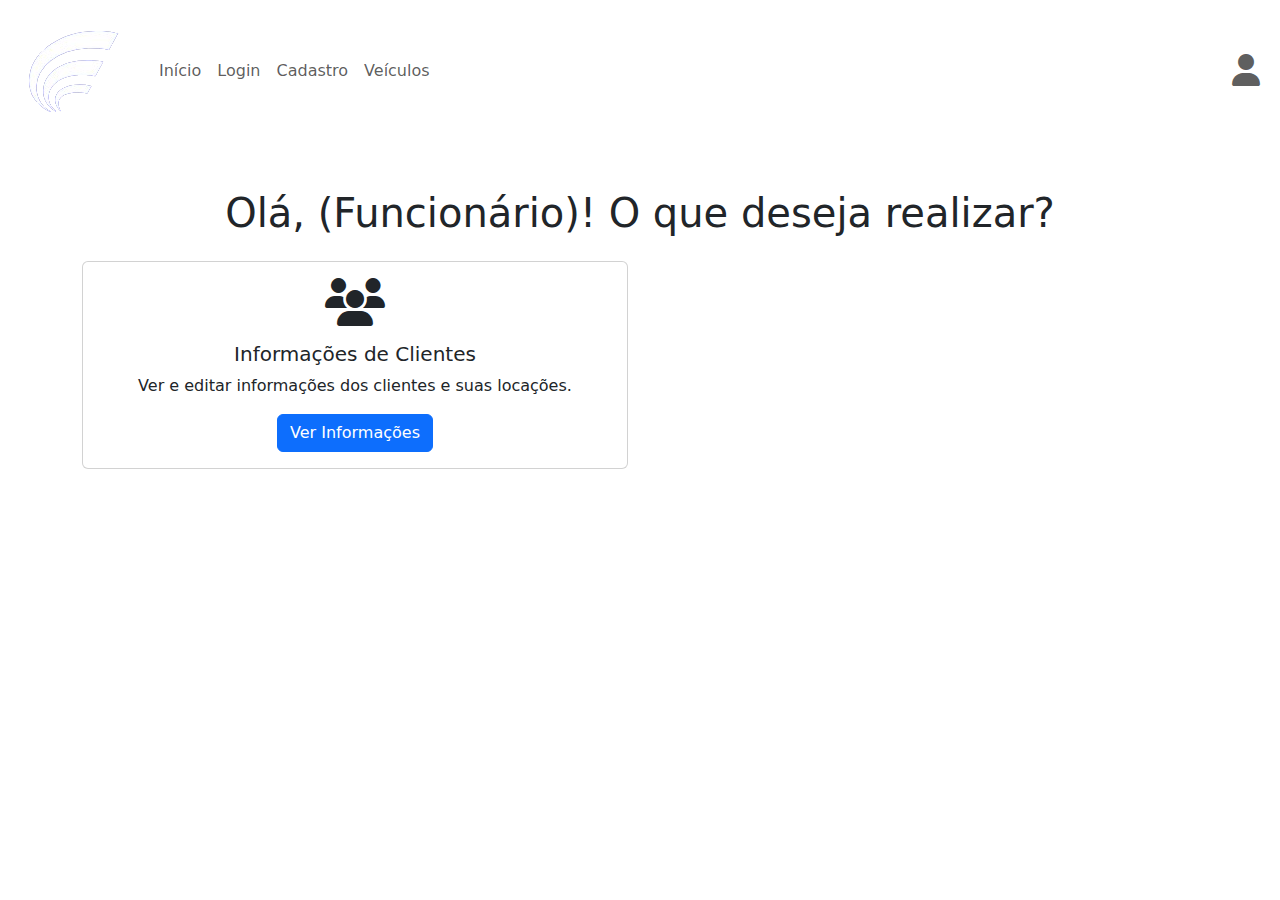
==== Locadora/Clientes/clientes.html @ e1ebc823 "Subindo" ====
<!DOCTYPE html>
<html lang="pt-br">
<head>
    <meta charset="UTF-8">
    <meta name="viewport" content="width=device-width, initial-scale=1.0">
    <link href="https://cdn.jsdelivr.net/npm/bootstrap@5.3.3/dist/css/bootstrap.min.css" rel="stylesheet"
        integrity="sha384-QWTKZyjpPEjISv5WaRU9OFeRpok6YctnYmDr5pNlyT2bRjXh0JMhjY6hW+ALEwIH" crossorigin="anonymous">
    <link rel="stylesheet" href="https://cdnjs.cloudflare.com/ajax/libs/font-awesome/6.4.0/css/all.min.css">
    <link rel="stylesheet" href="/Veiculos/alocacoes.css">
    <title>Sync</title>
</head>
<body>
    <nav class="navbar navbar-expand-lg">
        <div class="container-fluid">
            <a class="navbar-brand" href="index.html">
                <img src="../img/Logo2.png" alt="">
            </a>
            <button class="navbar-toggler" type="button" data-bs-toggle="collapse" data-bs-target="#navbarNav"
                aria-controls="navbarNav" aria-expanded="false" aria-label="Toggle navigation">
                <span class="navbar-toggler-icon"></span>
            </button>
            <div class="collapse navbar-collapse" id="navbarNav">
                <ul class="navbar-nav">
                    <li class="nav-item">
                        <a class="nav-link" href="../Home/index.html">Início</a>
                    </li>
                    <li class="nav-item">
                        <a class="nav-link" href="../Login/login.html">Login</a>
                    </li>
                    <li class="nav-item">
                        <a class="nav-link" href="#">Cadastro</a>
                    </li>
                    <li class="nav-item">
                        <a class="nav-link" href="../Veiculos/veiculos.html">Veículos</a>
                    </li>
                </ul>
                <ul class="navbar-nav ms-auto">
                    <li class="nav-item">
                        <a class="nav-link" href="../Cadastro/cadastro.html">
                            <i class="fas fa-user fa-2xl"></i>
                        </a>
                    </li>
                </ul>
            </div>
        </div>
    </nav>
    <div class="container mt-5">
        <h1 class="text-center mb-4">Olá, (Funcionário)! O que deseja realizar?</h1>
        <div class="row">
            <div class="col-md-6 mb-4">
                <div class="card text-center">
                    <div class="card-body">
                        <i class="fas fa-users fa-3x mb-3"></i>
                        <h5 class="card-title">Informações de Clientes</h5>
                        <p class="card-text">Ver e editar informações dos clientes e suas locações.</p>
                        <a href="infoClientes.php" class="btn btn-primary">Ver Informações</a>
                    </div>
                </div>
            </div>
            <!-- Adicione mais colunas para outras funcionalidades relacionadas aos clientes -->
        </div>
    </div>
</body>
<script src="https://cdn.jsdelivr.net/npm/bootstrap@5.3.3/dist/js/bootstrap.bundle.min.js"
    integrity="sha384-YvpcrYf0tY3lHB60NNkmXc5s9fDVZLESaAA55NDzOxhy9GkcIdslK1eN7N6jIeHz"
    crossorigin="anonymous"></script>
</html>
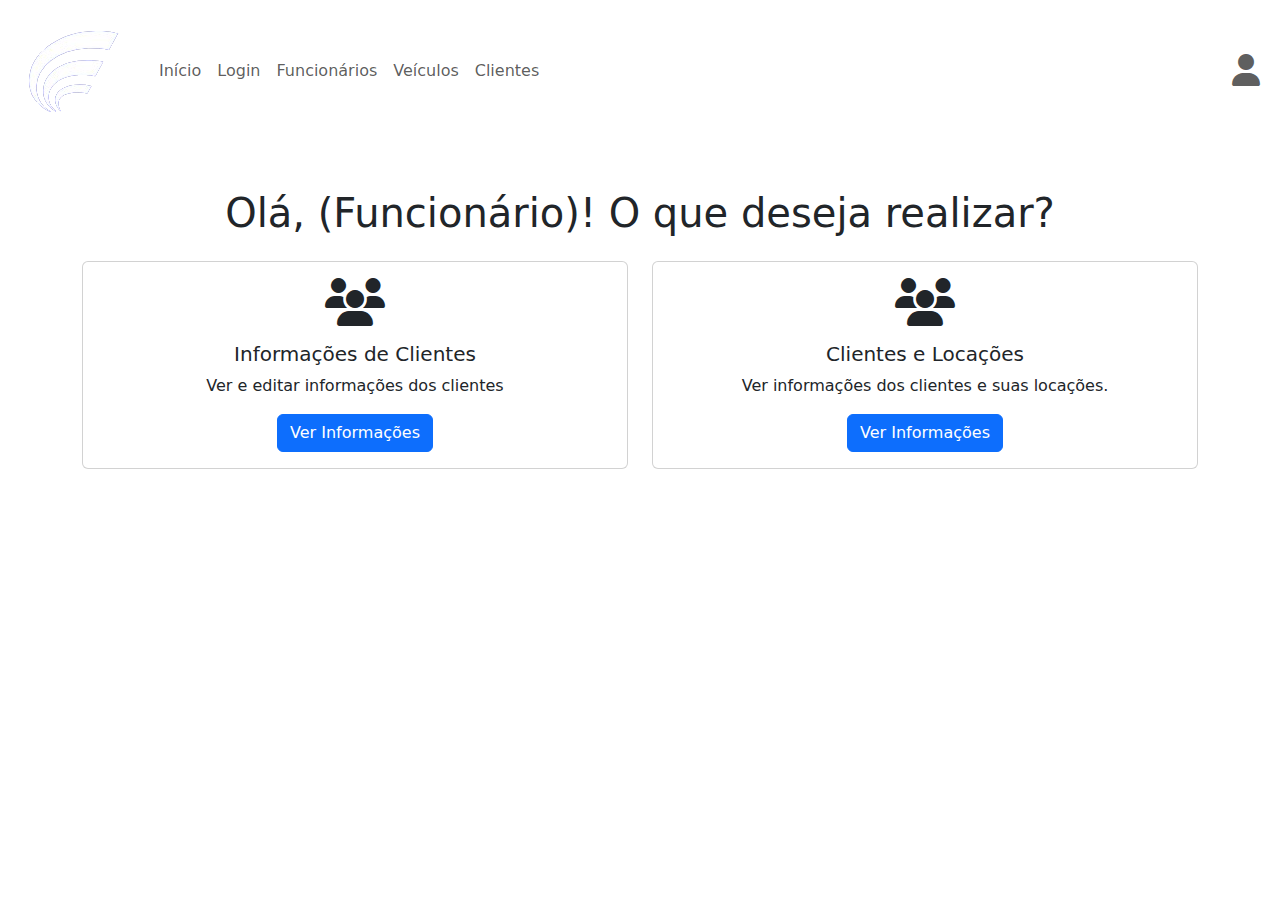
==== commit 8daaf6cb: "Projeto 100%" ====
--- a/Locadora/Clientes/clientes.html
+++ b/Locadora/Clientes/clientes.html
@@ -1,14 +1,17 @@
 <!DOCTYPE html>
 <html lang="pt-br">
+
 <head>
     <meta charset="UTF-8">
     <meta name="viewport" content="width=device-width, initial-scale=1.0">
     <link href="https://cdn.jsdelivr.net/npm/bootstrap@5.3.3/dist/css/bootstrap.min.css" rel="stylesheet"
         integrity="sha384-QWTKZyjpPEjISv5WaRU9OFeRpok6YctnYmDr5pNlyT2bRjXh0JMhjY6hW+ALEwIH" crossorigin="anonymous">
+        <link rel="stylesheet" href="/Home/index.css">
     <link rel="stylesheet" href="https://cdnjs.cloudflare.com/ajax/libs/font-awesome/6.4.0/css/all.min.css">
     <link rel="stylesheet" href="/Veiculos/alocacoes.css">
     <title>Sync</title>
 </head>
+
 <body>
     <nav class="navbar navbar-expand-lg">
         <div class="container-fluid">
@@ -22,16 +25,19 @@
             <div class="collapse navbar-collapse" id="navbarNav">
                 <ul class="navbar-nav">
                     <li class="nav-item">
-                        <a class="nav-link" href="../Home/index.html">Início</a>
+                        <a class="nav-link" href="index.html">Início</a>
                     </li>
                     <li class="nav-item">
                         <a class="nav-link" href="../Login/login.html">Login</a>
                     </li>
                     <li class="nav-item">
-                        <a class="nav-link" href="#">Cadastro</a>
+                        <a class="nav-link" href="../Funcionarios/funcionarios.html">Funcionários</a>
                     </li>
                     <li class="nav-item">
                         <a class="nav-link" href="../Veiculos/veiculos.html">Veículos</a>
+                    </li>
+                    <li class="nav-item">
+                        <a class="nav-link" href="../Clientes/clientes.html">Clientes</a>
                     </li>
                 </ul>
                 <ul class="navbar-nav ms-auto">
@@ -52,16 +58,26 @@
                     <div class="card-body">
                         <i class="fas fa-users fa-3x mb-3"></i>
                         <h5 class="card-title">Informações de Clientes</h5>
-                        <p class="card-text">Ver e editar informações dos clientes e suas locações.</p>
+                        <p class="card-text">Ver e editar informações dos clientes</p>
                         <a href="infoClientes.php" class="btn btn-primary">Ver Informações</a>
                     </div>
                 </div>
             </div>
-            <!-- Adicione mais colunas para outras funcionalidades relacionadas aos clientes -->
+            <div class="col-md-6 mb-4">
+                <div class="card text-center">
+                    <div class="card-body">
+                        <i class="fas fa-users fa-3x mb-3"></i>
+                        <h5 class="card-title">Clientes e Locações</h5>
+                        <p class="card-text">Ver informações dos clientes e suas locações.</p>
+                        <a href="infoClientesLoc.php" class="btn btn-primary">Ver Informações</a>
+                    </div>
+                </div>
+            </div>
         </div>
     </div>
 </body>
 <script src="https://cdn.jsdelivr.net/npm/bootstrap@5.3.3/dist/js/bootstrap.bundle.min.js"
     integrity="sha384-YvpcrYf0tY3lHB60NNkmXc5s9fDVZLESaAA55NDzOxhy9GkcIdslK1eN7N6jIeHz"
     crossorigin="anonymous"></script>
-</html>
+
+</html>